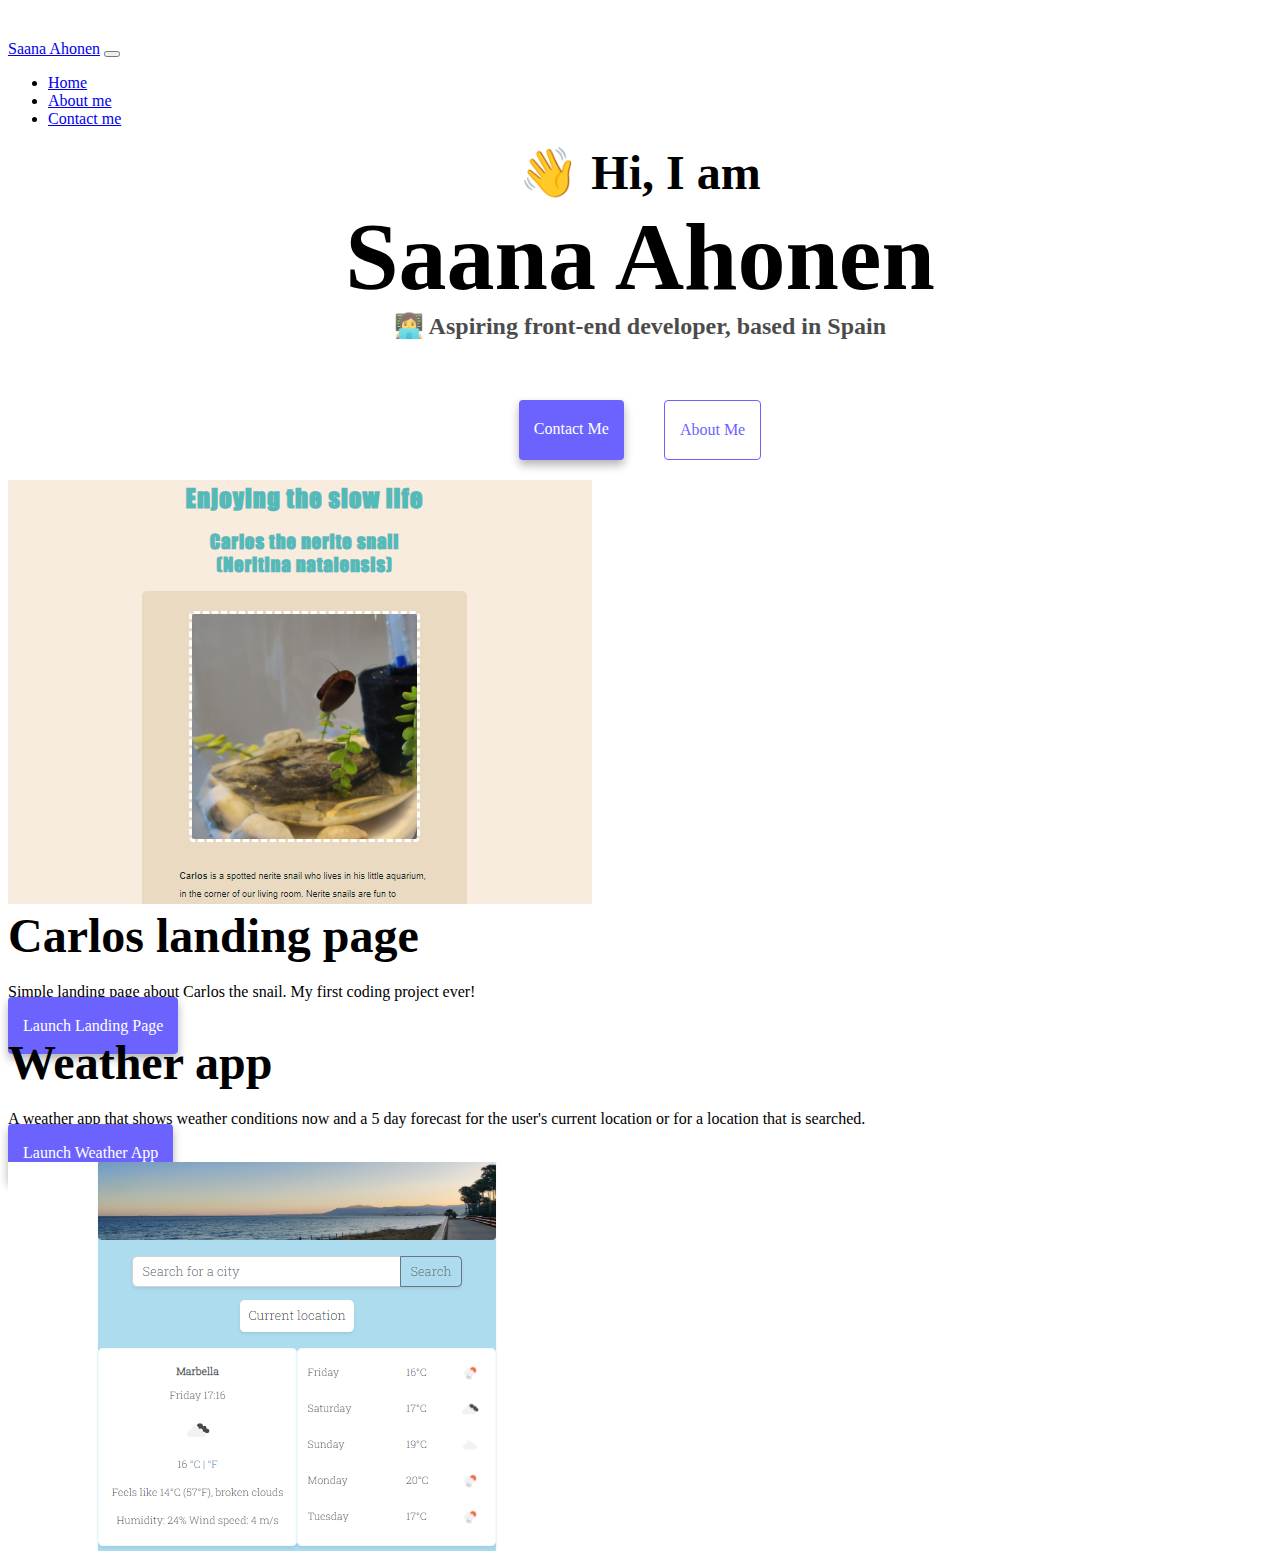
==== index.html @ 7b7fdadc "Added images, descriptions and links to projects" ====
<!DOCTYPE html>
<html lang="en">
  <head>
    <meta charset="UTF-8" />
    <meta http-equiv="X-UA-Compatible" content="IE=edge" />
    <meta name="viewport" content="width=device-width, initial-scale=1.0" />
    <title>Saana Ahonen</title>
    <!-- CSS only -->
    <link
      href="https://cdn.jsdelivr.net/npm/bootstrap@5.2.2/dist/css/bootstrap.min.css"
      rel="stylesheet"
      integrity="sha384-Zenh87qX5JnK2Jl0vWa8Ck2rdkQ2Bzep5IDxbcnCeuOxjzrPF/et3URy9Bv1WTRi"
      crossorigin="anonymous"
    />
    <link rel="stylesheet" href="style.css" />
    <!-- JavaScript Bundle with Popper -->
    <script
      src="https://cdn.jsdelivr.net/npm/bootstrap@5.2.2/dist/js/bootstrap.bundle.min.js"
      integrity="sha384-OERcA2EqjJCMA+/3y+gxIOqMEjwtxJY7qPCqsdltbNJuaOe923+mo//f6V8Qbsw3"
      crossorigin="anonymous"
    ></script>
  </head>
  <body>
    <nav class="navbar navbar-expand-lg bg-light fixed-top">
      <div class="container-fluid">
        <a class="navbar-brand" href="index.html">Saana Ahonen</a>
        <button
          class="navbar-toggler"
          type="button"
          data-bs-toggle="collapse"
          data-bs-target="#navbarNav"
          aria-controls="navbarNav"
          aria-expanded="false"
          aria-label="Toggle navigation"
        >
          <span class="navbar-toggler-icon"></span>
        </button>
        <div class="collapse navbar-collapse" id="navbarNav">
          <ul class="navbar-nav">
            <li class="nav-item">
              <a class="nav-link" aria-current="page" href="index.html">Home</a>
            </li>
            <li class="nav-item">
              <a class="nav-link active" href="about.html">About me</a>
            </li>
            <li class="nav-item">
              <a class="nav-link" href="about.html#contact">Contact me</a>
            </li>
          </ul>
        </div>
      </div>
    </nav>
    <div class="pt-5">
      <h2>👋 Hi, I am</h2>
      <h1>Saana Ahonen</h1>
      <h3>👩‍💻 Aspiring front-end developer, based in Spain</h3>
    </div>

    <div class="navigation-links mb-5">
      <a href="about.html#contact" class="contact-link">Contact me</a>
      <a href="about.html" class="about-link">About me</a>
    </div>
    <div class="container">
      <div class="row">
        <div class="col-md-6 mb-5">
          <img
            src="images/carlos.png"
            class="img-fluid rounded shadow"
            alt="Carlos screenshot"
          />
        </div>
        <div class="col-md-6 mb-5">
          <h2 class="app-h2">Carlos landing page</h2>
          <p class="mb-5">
            Simple landing page about Carlos the snail. My first coding project
            ever!
          </p>

          <a
            href="https://www.shecodes.io/workshops/shecodes-basics-80fd6cd0-d5b6-4e93-9a4b-8831b9296e93/projects/1148362"
            target="_blank"
            class="contact-link launch-link"
            >Launch landing page</a
          >
        </div>
      </div>
      <div class="row">
        <div class="col-md-6 mb-5">
          <h2 class="app-h2">Weather app</h2>
          <p class="mb-5">
            A weather app that shows weather conditions now and a 5 day forecast
            for the user's current location or for a location that is searched.
          </p>
          <a
            href="https://cosmic-brioche-c85fbd.netlify.app/"
            target="_blank"
            class="contact-link launch-link"
            >Launch weather app</a
          >
        </div>
        <div class="col-md-6 mb-5">
          <img
            src="images/weather.png"
            class="img-fluid rounded shadow"
            alt="weather app screenshot"
          />
        </div>
      </div>
      </div>
    </div>
  </body>
</html>
---- style.css ----
:root {
  --primary-color: #6c63ff;
  --secondary-color: #f5f2fe;
  --box-shadow: 0 5px 10px rgba(0, 0, 0, 0.3);
}
body {
  margin-top: 40px;
}

h1,
h2,
h3 {
  text-align: center;
  margin: 0;
}

h1 {
  font-size: 96px;
}

h2 {
  font-size: 48px;
}

h3 {
  font-size: 24px;
  opacity: 0.7;
}

.navigation-links {
  display: flex;
  margin-top: 40px;
  justify-content: center;
}

.navigation-links a {
  margin: 20px;
  border-radius: 4px;
  padding: 20px 15px;
  text-decoration: none;
  text-transform: capitalize;
}

.contact-link {
  background: var(--primary-color);
  box-shadow: var(--box-shadow);
  color: white;
}

.about-link {
  color: var(--primary-color);
  border: 1px solid var(--primary-color);
}
.launch-link {
  margin: 30px 0px;
  border-radius: 4px;
  padding: 20px 15px;
  text-decoration: none;
  text-transform: capitalize;
}
.app-h2 {
  text-align: left;
  margin-bottom: 20px;
}
#about-info {
  text-align: center;
  font-size: 18px;
}

.email-link {
  display: flex;
  justify-content: center;
  color: var(--primary-color);
  font-size: 28px;
  text-decoration: none;
}

.email-link:hover {
  text-decoration: underline;
}
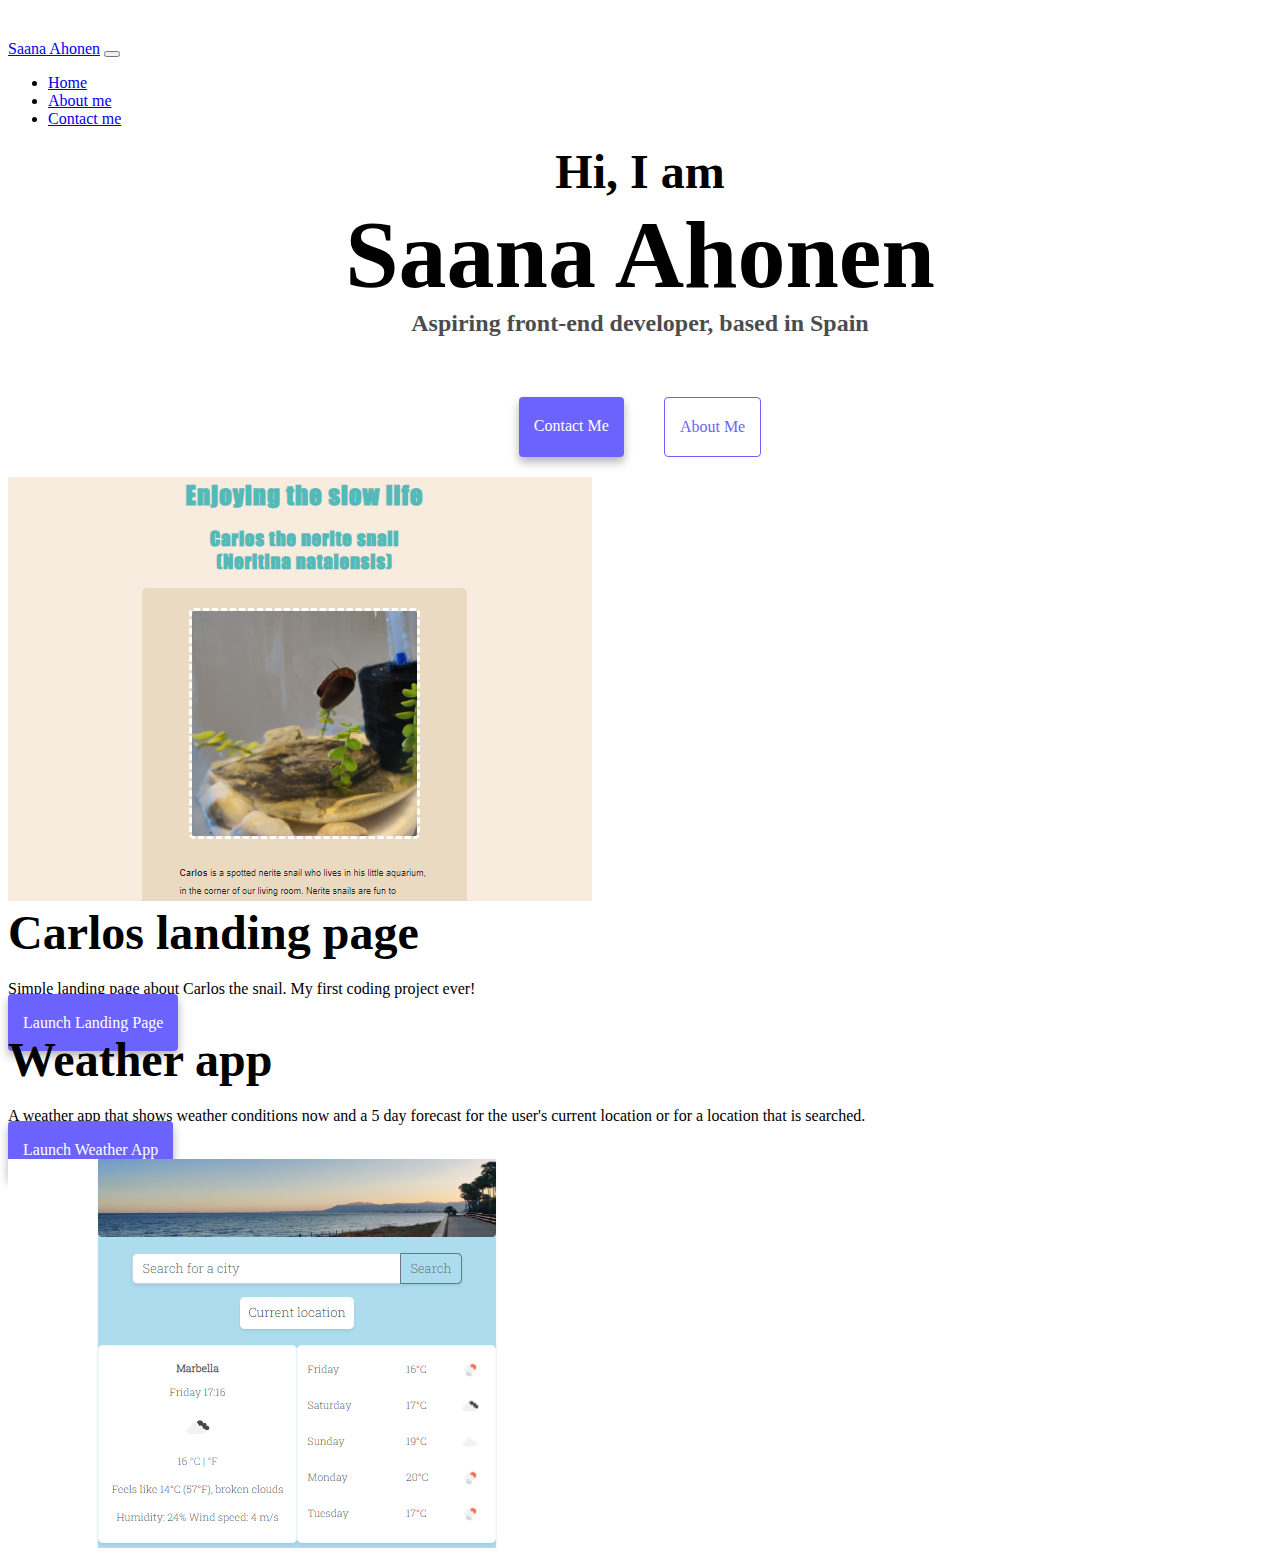
==== commit 90309e1a: "Updated index.html and about.html" ====
--- a/index.html
+++ b/index.html
@@ -51,9 +51,9 @@
       </div>
     </nav>
     <div class="pt-5">
-      <h2>👋 Hi, I am</h2>
+      <h2>Hi, I am</h2>
       <h1>Saana Ahonen</h1>
-      <h3>👩‍💻 Aspiring front-end developer, based in Spain</h3>
+      <h3>Aspiring front-end developer, based in Spain</h3>
     </div>
 
     <div class="navigation-links mb-5">
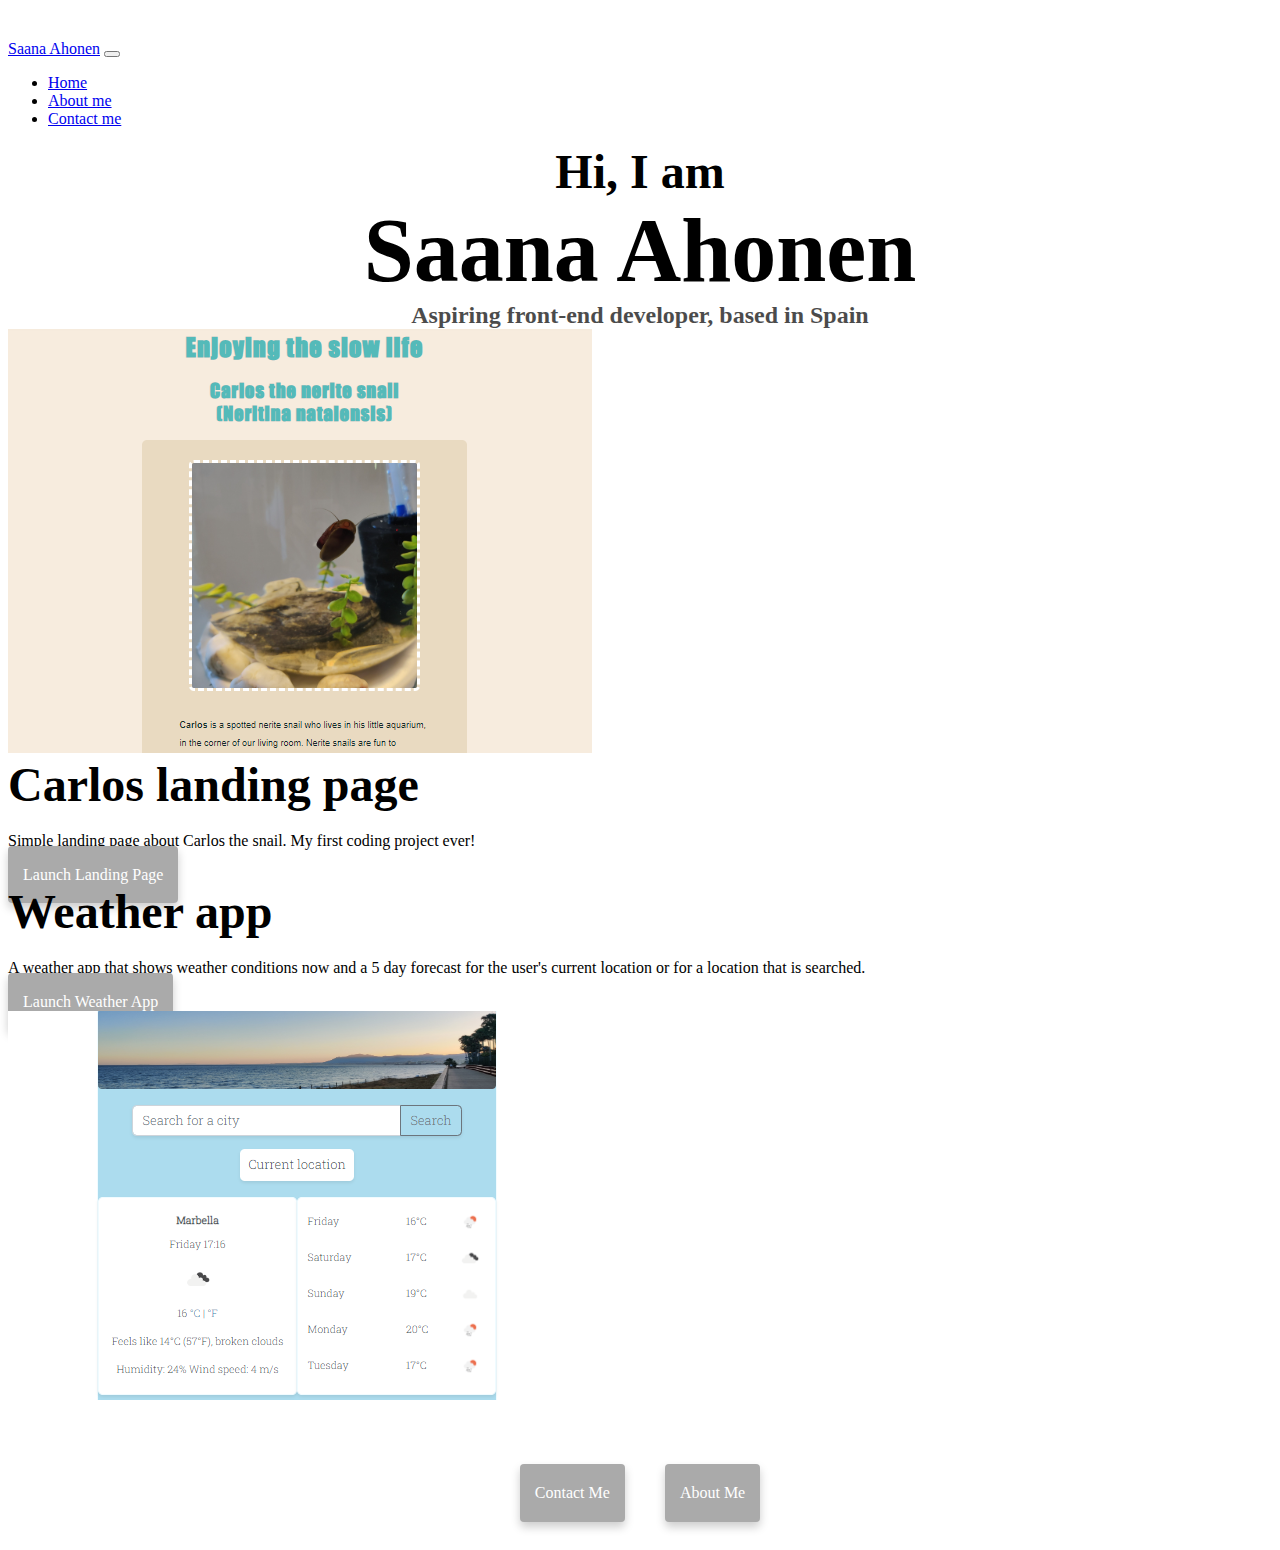
==== commit d3c57c3c: "Updated css on about me link and oved navigation links at the bottom of index.html page" ====
--- a/index.html
+++ b/index.html
@@ -56,11 +56,8 @@
       <h3>Aspiring front-end developer, based in Spain</h3>
     </div>
 
-    <div class="navigation-links mb-5">
-      <a href="about.html#contact" class="contact-link">Contact me</a>
-      <a href="about.html" class="about-link">About me</a>
-    </div>
-    <div class="container">
+    
+    <div class="container mt-5">
       <div class="row">
         <div class="col-md-6 mb-5">
           <img
@@ -108,5 +105,9 @@
       </div>
       </div>
     </div>
+    <div class="navigation-links mb-5">
+      <a href="about.html#contact" class="contact-link">Contact me</a>
+      <a href="about.html" class="contact-link">About me</a>
+    </div>
   </body>
 </html>
--- a/style.css
+++ b/style.css
@@ -1,7 +1,7 @@
 :root {
-  --primary-color: #6c63ff;
-  --secondary-color: #f5f2fe;
-  --box-shadow: 0 5px 10px rgba(0, 0, 0, 0.3);
+  --primary-color: #aaaaaa;
+  --secondary-color: #a4ebf3;
+  --box-shadow: 0 5px 10px rgba(0, 0, 0, 0.2);
 }
 body {
   margin-top: 40px;
@@ -15,7 +15,7 @@
 }
 
 h1 {
-  font-size: 96px;
+  font-size: 90px;
 }
 
 h2 {
@@ -45,12 +45,9 @@
   background: var(--primary-color);
   box-shadow: var(--box-shadow);
   color: white;
+  transition: ease-in-out 200ms all;
 }
 
-.about-link {
-  color: var(--primary-color);
-  border: 1px solid var(--primary-color);
-}
 .launch-link {
   margin: 30px 0px;
   border-radius: 4px;
@@ -70,11 +67,17 @@
 .email-link {
   display: flex;
   justify-content: center;
-  color: var(--primary-color);
+  color: var(--secondary-color);
   font-size: 28px;
   text-decoration: none;
+  transition: ease-in 100ms all;
 }
 
 .email-link:hover {
   text-decoration: underline;
+  color: var(--primary-color);
 }
+.contact-link:hover {
+  background-color: var(--secondary-color);
+  color: var(--primary-color);
+}
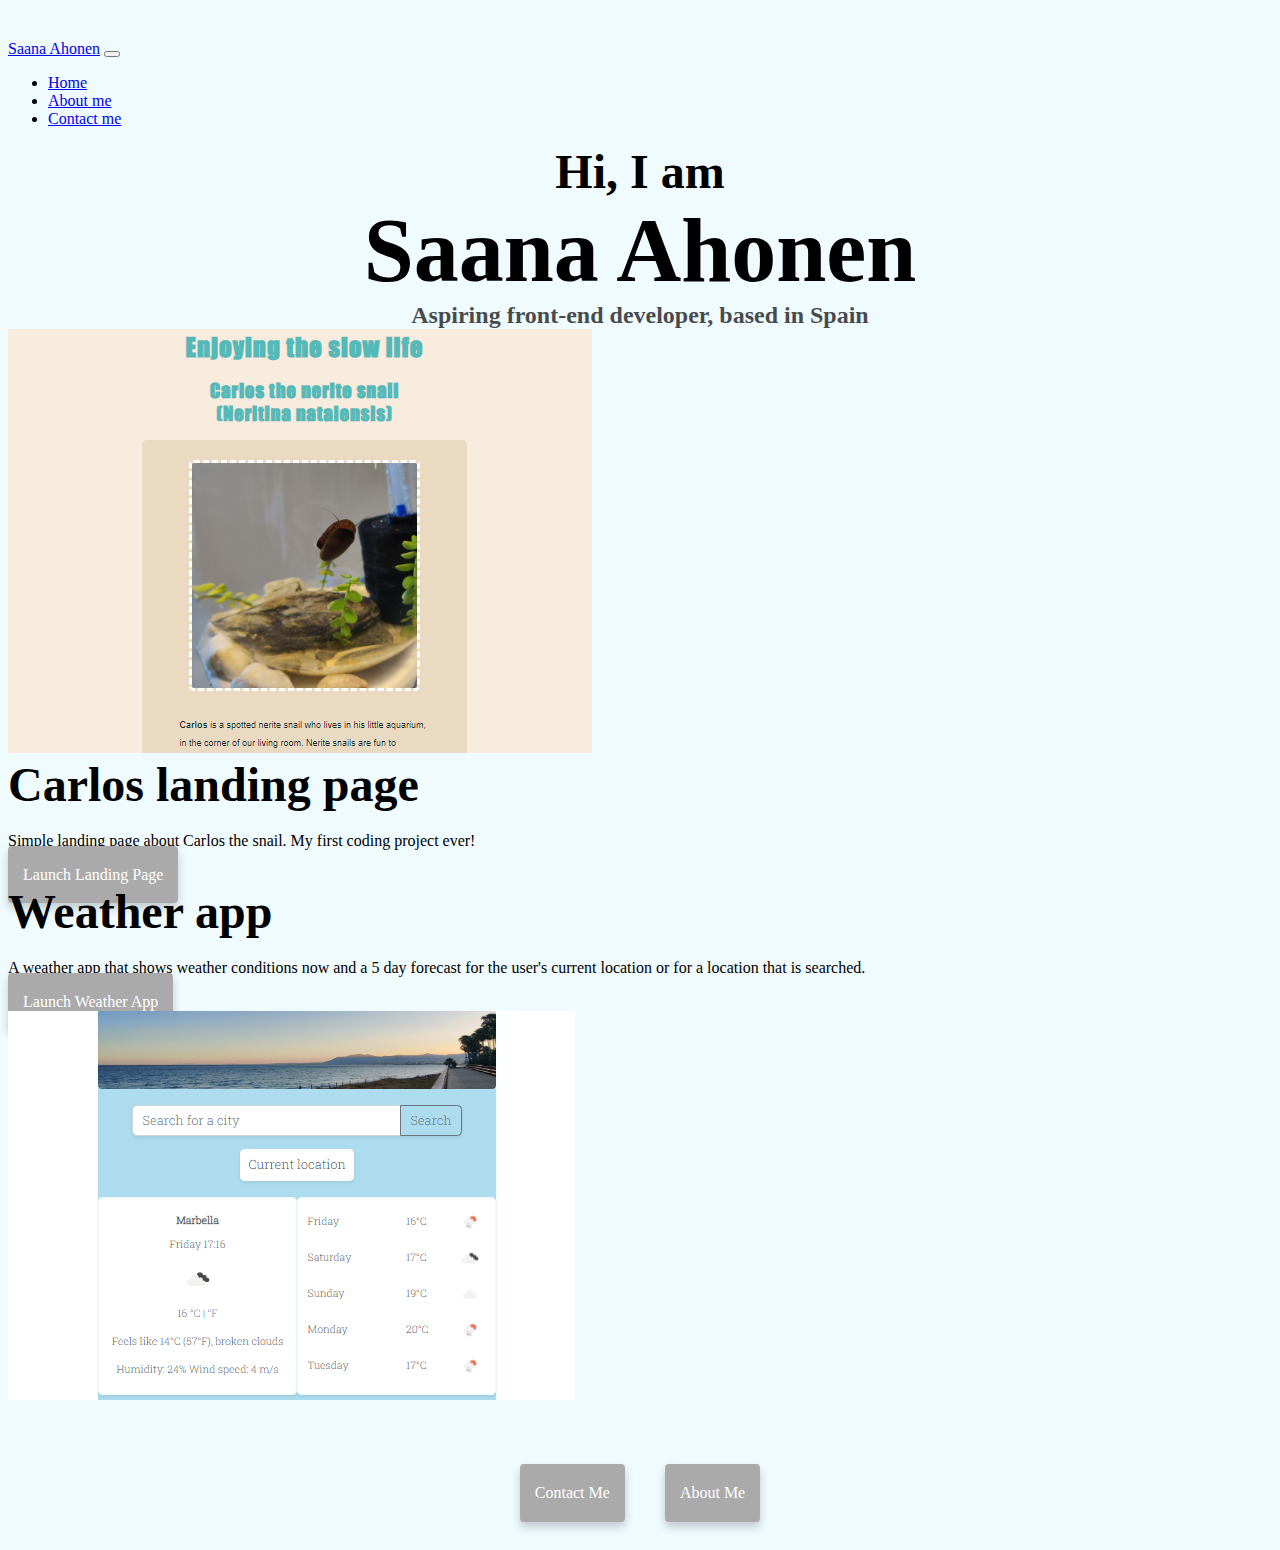
==== commit cb61b061: "Cahnged background color and navbar background color" ====
--- a/index.html
+++ b/index.html
@@ -5,7 +5,7 @@
     <meta http-equiv="X-UA-Compatible" content="IE=edge" />
     <meta name="viewport" content="width=device-width, initial-scale=1.0" />
     <title>Saana Ahonen</title>
-    <!-- CSS only -->
+    
     <link
       href="https://cdn.jsdelivr.net/npm/bootstrap@5.2.2/dist/css/bootstrap.min.css"
       rel="stylesheet"
@@ -13,7 +13,7 @@
       crossorigin="anonymous"
     />
     <link rel="stylesheet" href="style.css" />
-    <!-- JavaScript Bundle with Popper -->
+    
     <script
       src="https://cdn.jsdelivr.net/npm/bootstrap@5.2.2/dist/js/bootstrap.bundle.min.js"
       integrity="sha384-OERcA2EqjJCMA+/3y+gxIOqMEjwtxJY7qPCqsdltbNJuaOe923+mo//f6V8Qbsw3"
@@ -21,7 +21,7 @@
     ></script>
   </head>
   <body>
-    <nav class="navbar navbar-expand-lg bg-light fixed-top">
+    <nav class="navbar navbar-expand-lg fixed-top style="background-color: #e3f2fd;">
       <div class="container-fluid">
         <a class="navbar-brand" href="index.html">Saana Ahonen</a>
         <button
--- a/style.css
+++ b/style.css
@@ -5,6 +5,7 @@
 }
 body {
   margin-top: 40px;
+  background-color: #f0fbff;
 }
 
 h1,
@@ -81,3 +82,7 @@
   background-color: var(--secondary-color);
   color: var(--primary-color);
 }
+.carousel-image {
+  max-width: 456px;
+  max-height: 317px;
+}
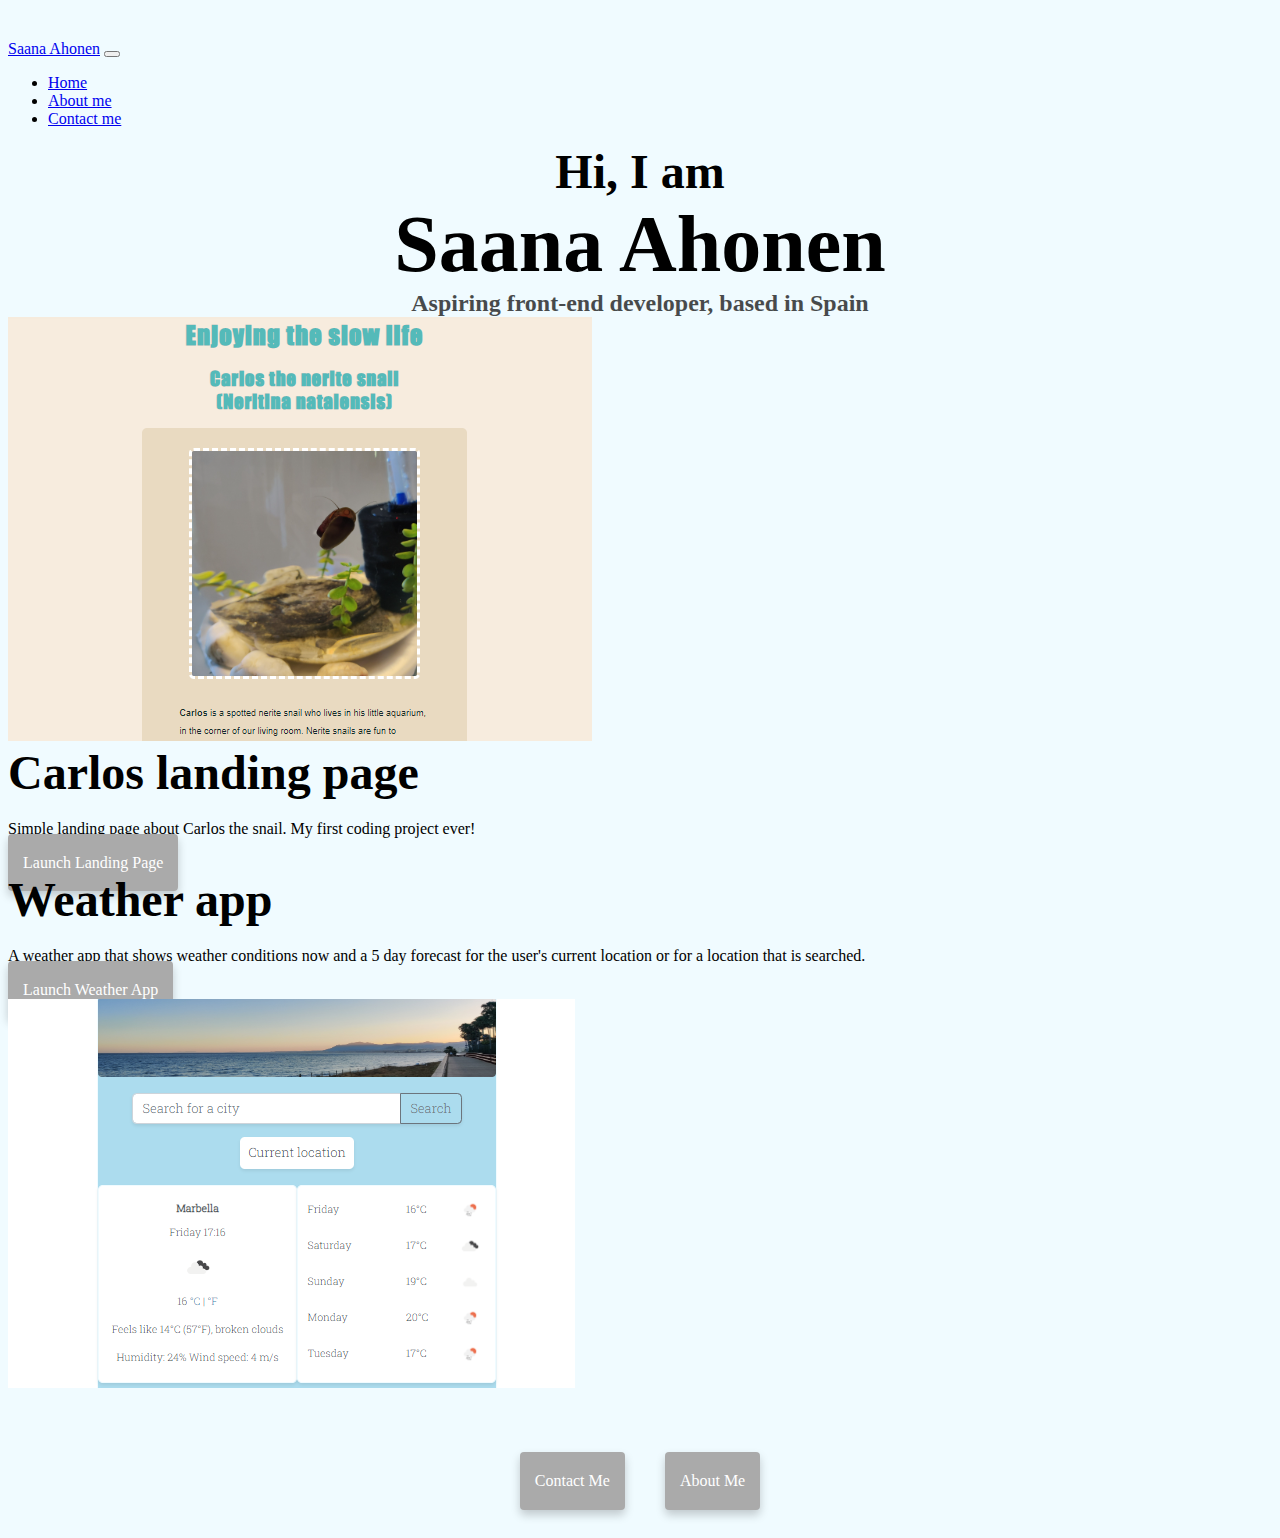
==== commit e46cb09b: "Updated link paths" ====
--- a/index.html
+++ b/index.html
@@ -4,7 +4,8 @@
     <meta charset="UTF-8" />
     <meta http-equiv="X-UA-Compatible" content="IE=edge" />
     <meta name="viewport" content="width=device-width, initial-scale=1.0" />
-    <title>Saana Ahonen</title>
+    <meta name="description" content="Learn more about beginning front end developer Saana Ahonen and check out the projects she has been working on so far. The page will be updated when new projects are finished.">
+    <title>Introduction and projects: Front end developer Saana Ahonen</title>
     
     <link
       href="https://cdn.jsdelivr.net/npm/bootstrap@5.2.2/dist/css/bootstrap.min.css"
@@ -21,9 +22,9 @@
     ></script>
   </head>
   <body>
-    <nav class="navbar navbar-expand-lg fixed-top style="background-color: #e3f2fd;">
+    <nav class="navbar navbar-expand-lg fixed-top bg-light">
       <div class="container-fluid">
-        <a class="navbar-brand" href="index.html">Saana Ahonen</a>
+        <a class="navbar-brand" href="/">Saana Ahonen</a>
         <button
           class="navbar-toggler"
           type="button"
@@ -38,13 +39,13 @@
         <div class="collapse navbar-collapse" id="navbarNav">
           <ul class="navbar-nav">
             <li class="nav-item">
-              <a class="nav-link" aria-current="page" href="index.html">Home</a>
+              <a class="nav-link" aria-current="page" href="/">Home</a>
             </li>
             <li class="nav-item">
-              <a class="nav-link active" href="about.html">About me</a>
+              <a class="nav-link active" href="/about.html">About me</a>
             </li>
             <li class="nav-item">
-              <a class="nav-link" href="about.html#contact">Contact me</a>
+              <a class="nav-link" href="/about.html#contact">Contact me</a>
             </li>
           </ul>
         </div>
@@ -63,7 +64,7 @@
           <img
             src="images/carlos.png"
             class="img-fluid rounded shadow"
-            alt="Carlos screenshot"
+            alt="Carlos the snail landing page screenshot"
           />
         </div>
         <div class="col-md-6 mb-5">
@@ -77,6 +78,7 @@
             href="https://www.shecodes.io/workshops/shecodes-basics-80fd6cd0-d5b6-4e93-9a4b-8831b9296e93/projects/1148362"
             target="_blank"
             class="contact-link launch-link"
+            title="Launch Carlos the snail landing page on shecodes.io"
             >Launch landing page</a
           >
         </div>
@@ -92,6 +94,7 @@
             href="https://cosmic-brioche-c85fbd.netlify.app/"
             target="_blank"
             class="contact-link launch-link"
+            title="Launch weather app"
             >Launch weather app</a
           >
         </div>
@@ -106,8 +109,8 @@
       </div>
     </div>
     <div class="navigation-links mb-5">
-      <a href="about.html#contact" class="contact-link">Contact me</a>
-      <a href="about.html" class="contact-link">About me</a>
+      <a href="/about.html#contact" class="contact-link" title="Contact Saana here">Contact me</a>
+      <a href="/about.html" class="contact-link" title="Read more about me here">About me</a>
     </div>
   </body>
 </html>
--- a/style.css
+++ b/style.css
@@ -1,11 +1,13 @@
 :root {
+  --background-color: #f0fbff;
   --primary-color: #aaaaaa;
   --secondary-color: #a4ebf3;
   --box-shadow: 0 5px 10px rgba(0, 0, 0, 0.2);
+  --link-color: #314749;
 }
 body {
   margin-top: 40px;
-  background-color: #f0fbff;
+  background-color: var(--background-color);
 }
 
 h1,
@@ -16,7 +18,7 @@
 }
 
 h1 {
-  font-size: 90px;
+  font-size: 80px;
 }
 
 h2 {
@@ -68,15 +70,20 @@
 .email-link {
   display: flex;
   justify-content: center;
-  color: var(--secondary-color);
+  color: var(--primary-color);
   font-size: 28px;
   text-decoration: none;
   transition: ease-in 100ms all;
 }
+.shecodes-link {
+  text-decoration: none;
+  color: var(--primary-color);
+}
 
-.email-link:hover {
+.email-link:hover,
+.shecodes-link:hover {
   text-decoration: underline;
-  color: var(--primary-color);
+  color: var(--link-color);
 }
 .contact-link:hover {
   background-color: var(--secondary-color);
@@ -86,3 +93,22 @@
   max-width: 456px;
   max-height: 317px;
 }
+
+@media (max-width: 992px) {
+  h1,
+  h2,
+  .email-link {
+    font-size: 24px;
+  }
+  h3 {
+    font-size: 20px;
+  }
+  .app-h2,
+  p {
+    text-align: center;
+  }
+  .launch-link {
+    display: flex;
+    justify-content: center;
+  }
+}
